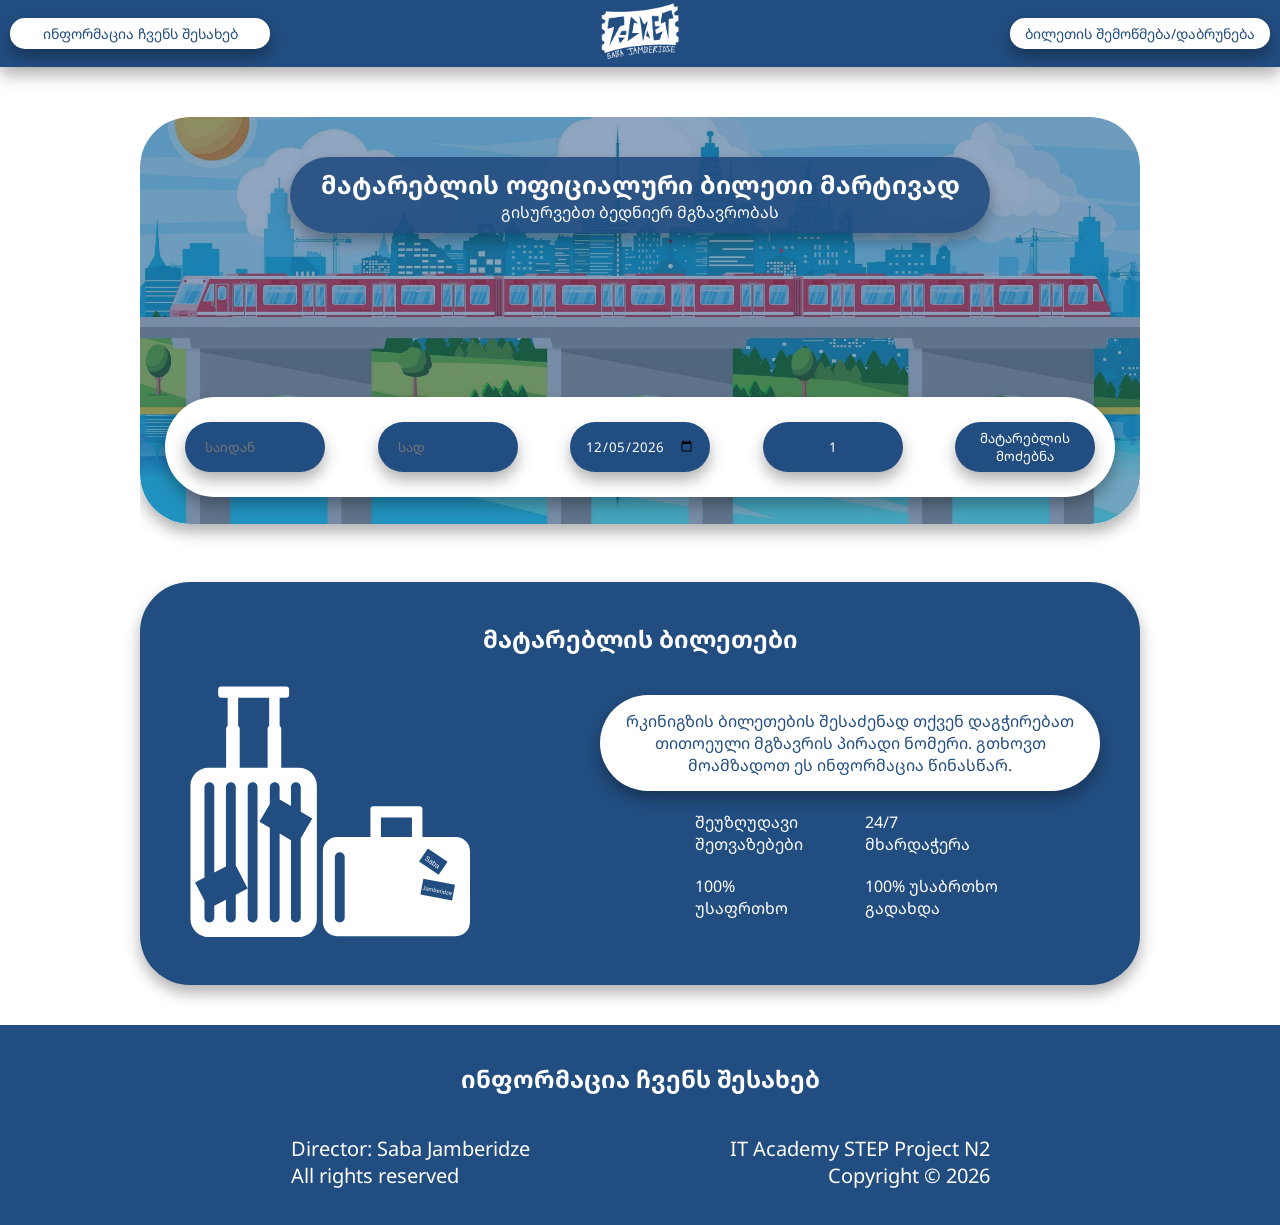
==== index.html @ 55eda891 "first commit" ====
<!DOCTYPE html>
<!-- index.html — მთავარი გვერდი: მატარებლის ბილეთის ძიების ფორმა (საიდან, სად, თარიღი, მგზავრების რაოდენობა) -->
<html lang="en">
<head>
    <!-- ბაზური meta და ფონტები -->
    <meta charset="UTF-8">
    <meta name="viewport" content="width=device-width, initial-scale=1.0">
    <title>go</title>
    <!-- Font Awesome — ხატულები; style-for-all — გლობალური სტილები; index — ამ გვერდის სტილები -->
    <link rel="stylesheet" href="https://cdnjs.cloudflare.com/ajax/libs/font-awesome/7.0.1/css/all.min.css">
    <link rel="stylesheet" href="./css/style-for-all.css">
    <link rel="stylesheet" href="./css/index.css">
</head>
<body>
    <!-- ნავიგაცია: ფიქსირებული ზედა ზოლი, ლინკები და burger მენიუ მობილურზე -->
    <nav class="shadow">
        <a href="#footer" class="nav-link shadow">ინფორმაცია ჩვენს შესახებ</a>
        <a href="./index.html" class="logo"><img src="./PNG-SVG/TICKET2.svg" alt="ლოგო"></a>
        <a href="./ticket-check.html" class="nav-link shadow">ბილეთის შემოწმება/დაბრუნება</a>

        <!-- burger მენიუ — მობილურ ეკრანებზე გამოჩნდება, დესკტოპზე დამალული -->
        <div class="burger">
            <span id="burgerIco"><i class="fa-solid fa-bars"></i></span>
            <div id="burgerNav" class="burger-cont ">
                <span id="burgerIcoX"><i class="fa-solid fa-x"></i></span>
                <div>
                    <a class="burger-a shadow" href="./index.html" class="logo"><img src="./PNG-SVG/TICKET.svg" alt=""></a>
                    <a id="closeNav" class="burger-a shadow" href="#footer">ინფორმაცია ჩვენს შესახებ</a>
                    <a class="burger-a shadow" href="./ticket-check.html">ბილეთის შემოწმება/დაბრუნება</a> 
                </div>
                <div class="ear"></div>
            </div>
        </div>

    </nav>
    <!-- nav-cont — ცარიელი div, რომელიც იკავებს ადგილს fixed nav-ის ქვეშ და main არ გადაიფარება -->
    <div class="nav-cont"></div>

    <main>
        <!-- პირველი სექცია: ჰერო სურათი, სათაური და ძიების ფორმა -->
        <section class="first-section">
            <div class="first-section-cont">
                <!-- index-img — ჰერო სურათი; color — გადაფარვა -->
                <div class="index-img shadow">
                    <img src="./PNG-SVG/Train.jpg" alt="მატარებელი">
                    <div class="color"></div>
                </div>
                <div class="title-h1 shadow">
                    <h1>მატარებლის ოფიციალური ბილეთი მარტივად</h1>
                    <p>გისურვებთ ბედნიერ მგზავრობას</p>
                </div>
                <!-- form-cont — ძიების ფორმა: საიდან, სად, თარიღი, მგზავრების რაოდენობა -->
                <div class="form-cont">
                    <form action="" class="shadow" id="indexForm">
                        <!-- from-to — გამგზავრების ქალაქის dropdown (formChooser) -->
                        <div class="from-to shadow">
                            <div class="from-to-cont">
                                <div class="from-to-1 pointer" id="formChooser">
                                    <span><i class="fa-solid fa-house"></i></span>
                                    <input class="pointer" type="text" name="from" id="from" placeholder="საიდან" readonly required>
                                </div>
                                <div class="from-to-2 slide" id="formChooserConteiner">
                                    <span class="pointer" id="tbilisiFrom">თბილისი</span>
                                    <span class="pointer" id="batumiFrom">ბათუმი</span>
                                    <span class="pointer" id="potiFrom">ფოთი</span>
                                </div>
                            </div>
                        </div>
                        <!-- from-to — დანიშნულების ქალაქის dropdown (toChooser) -->
                        <div class="from-to shadow">
                            <div class="from-to-cont pointer" id="toChooser">
                                <div class="from-to-1">
                                    <span><i class="fa-solid fa-location-dot"></i></span>
                                    <input class="pointer" type="text" name="to" id="to" placeholder="სად" readonly required>
                                </div>
                                <div class="from-to-2 slide" id="toChooserConteiner">
                                    <span class="pointer" id="tbilisiTo">თბილისი</span>
                                    <span class="pointer" id="batumiTo">ბათუმი</span>
                                    <span class="pointer" id="potiTo">ფოთი</span>
                                </div>
                            </div>
                        </div>
                        <!-- date — მგზავრობის თარიღი; number-of-passengers-div — მგზავრების +/- ღილაკები -->
                        <input type="date" name="date" id="date" class="date pointer shadow" required>
                        <div class="number-of-passengers-div shadow">
                            <span  id="minusNumbers"><i class="fa-solid fa-minus"></i></span>
                            <input type="number" name="number" id="number" value="1" required>
                            <span id="plusNumbers"><i class="fa-solid fa-plus"></i></span>
                        </div>
                        <button class="shadow pointer">მატარებლის მოძებნა</button>
                    </form>
                </div>
            </div>
        </section>
        <!-- second-section — ინფორმაცია ბილეთების შესაძენად (პირადი ნომერი და სარგებელი) -->
        <section class="second-section ">
            <div class="second-section-cont shadow">
                <h2>მატარებლის ბილეთები</h2>
                <div class="info">
                    <img src="./PNG-SVG/Luggage2.svg" alt="">
                    <div class="info-text" >
                        <p class="p1 shadow">რკინიგზის ბილეთების შესაძენად თქვენ დაგჭირებათ თითოეული მგზავრის პირადი ნომერი. გთხოვთ მოამზადოთ ეს ინფორმაცია წინასწარ.</p>
                        <div class="info-text-2 ">
                            <div class="cont">
                                <span class="span-borom-m">
                                    <i class="fa-solid fa-envelope-open"></i>
                                    <p>შეუზღუდავი შეთვაზებები</p>
                                </span>
                                <span>
                                    <i class="fa-solid fa-anchor-circle-check"></i>
                                    <p>100% <br>უსაფრთხო</p>
                                </span>
                            </div>
                            <div class="cont">
                                <span class="span-borom-m">
                                    <i class="fa-solid fa-clock"></i>
                                    <p>24/7 <br> მხარდაჭერა</p>
                                </span>
                                <span>
                                    <i class="fa-solid fa-dollar-sign"></i>
                                    <p>100% უსაბრთხო გადახდა</p>
                                </span>
                            </div>
                        </div>
                    </div>
                </div>
            </div>
        </section>
    </main>

    <!-- footer — კონტაქტი, საავტორო უფლებები; id="footer" საჭიროა nav-ის ლინკისთვის -->
    <footer id="footer">
        <h2>ინფორმაცია ჩვენს შესახებ</h1>
        <div class="footer-cont">
            <div>
                <p>Director: Saba Jamberidze</p>
                <p>All rights reserved</p>
            </div>
            <div>
                <p class="footer-p-2">IT Academy STEP Project N2</p>
                <p class="footer-p-2">Copyright © 2026</p>
            </div>
        </div>
    </footer>

    <!-- script-nav.js — burger მენიუ და loading overlay; index.js — ფორმის ლოგიკა -->
    <script src="./js/script-nav.js"></script>
    <script src="./js/index.js"></script>
</body>
</html>
---- css/style-for-all.css ----
@font-face {
  font-family: geo;
  src: url(./fonts/NotoSansGeorgian-VariableFont_wdth\,wght.ttf);
}
* {
  margin: 0;
  padding: 0;
  box-sizing: border-box;
  font-family: geo;
}

html {
  scroll-behavior: smooth;
}

nav {
  background-color: #224d80;
  display: flex;
  align-items: center;
  justify-content: space-between;
  position: fixed;
  z-index: 100;
}
nav img {
  width: 80px;
}
nav .nav-link {
  color: #224d80;
  background-color: white;
  padding: 6px 10px;
  margin: 10px;
  border-radius: 15px;
  text-decoration: none;
  font-size: 14px;
  width: 260px;
  text-align: center;
}
nav span, nav .burger {
  display: none;
}

.nav-cont, nav {
  width: 100%;
  height: 67px;
}

footer {
  width: 100%;
  height: 200px;
  padding: 20px;
  width: 100%;
  background-color: #224d80;
  color: white;
  display: flex;
  flex-direction: column;
  justify-content: center;
  gap: 20px;
}
footer h2 {
  text-align: center;
  margin-bottom: 20px;
}
footer .footer-cont {
  display: flex;
  justify-content: center;
  gap: 200px;
}
footer .footer-cont p {
  font-size: 20px;
}
footer .footer-cont .footer-p-2 {
  text-align: right;
}

.shadow {
  box-shadow: 0px 8px 15px rgba(0, 0, 0, 0.304);
}

.pointer {
  cursor: pointer;
}

main, .burger-cont {
  opacity: 0;
  animation: fadeInGlobal 0.5s ease forwards;
}

@keyframes fadeInGlobal {
  from {
    opacity: 0;
  }
  to {
    opacity: 1;
  }
}
.slide {
  transform-origin: top;
  transform: scaleY(0);
  animation: growDown 0.4s ease forwards;
}

@keyframes growDown {
  from {
    transform: scaleY(0);
  }
  to {
    transform: scaleY(1);
  }
}
main {
  padding: 0 10px;
}

input[type=number]::-webkit-inner-spin-button {
  -webkit-appearance: none;
}

input:focus {
  outline: none;
}

@media (max-width: 767px) {
  nav .nav-link, nav .nav-link {
    display: none;
  }
  nav {
    width: 100%;
    padding: 10px 25px;
    height: auto;
  }
  nav span {
    display: block;
    color: white;
    font-size: 25px;
  }
  nav img {
    width: 80px;
  }
  nav .burger {
    display: block;
    color: white;
  }
  nav .burger .burger-cont {
    display: none;
    justify-content: space-between;
    justify-content: center;
    flex-direction: column;
    position: fixed;
    top: 0;
    left: 0;
    width: 100%;
    height: 100vh;
    background-color: rgba(34, 76, 128, 0.9254901961);
  }
  nav .burger .burger-cont span {
    height: 81.38px;
    width: 100%;
    text-align: right;
    padding: 10px 25px;
    display: flex;
    align-items: center;
    justify-content: flex-end;
    background-color: #fff;
    color: #224d80;
  }
  nav .burger .burger-cont div {
    display: flex;
    flex-direction: column;
    align-items: center;
    justify-content: center;
    height: 80%;
    gap: 30px;
  }
  nav .burger .burger-cont div a {
    color: #224d80;
    background-color: white;
    padding: 15px 20px;
    border-radius: 50px;
    text-decoration: none;
    font-size: 16px;
  }
  nav .burger .burger-cont .ear {
    height: 81.38px;
    background-color: #fff;
  }
  .nav-cont {
    height: 81.38px;
  }
  footer {
    height: 100%;
  }
  footer h2 {
    font-size: 30px;
    margin-top: 20px;
  }
  footer .footer-cont {
    flex-direction: column;
    gap: 0;
  }
  footer .footer-cont p, footer .footer-cont .footer-p-2 {
    text-align: center;
    margin: 20px;
    font-size: 25px;
  }
  main {
    padding: 0 10px;
  }
}/*# sourceMappingURL=style-for-all.css.map */
---- css/index.css ----
main {
  display: flex;
  align-items: center;
  flex-direction: column;
}
main .first-section {
  overflow: hidden;
  width: 100%;
  display: flex;
  justify-content: center;
}
main .first-section .first-section-cont {
  margin-top: 50px;
  border-radius: 50px;
  position: relative;
  height: 465px;
  width: 1000px;
  overflow: hidden;
}
main .first-section .first-section-cont .title-h1 {
  top: 40px;
  display: flex;
  flex-direction: column;
  align-items: center;
  width: 700px;
  left: calc(50% - 350px);
  position: absolute;
  background-color: rgba(34, 77, 128, 0.8941176471);
  color: white;
  padding: 10px 20px;
  border-radius: 50px;
}
main .first-section .first-section-cont .title-h1 h1 {
  font-size: 25px;
}
main .first-section .first-section-cont .index-img {
  overflow: hidden;
  border-radius: 50px;
  width: 100%;
  height: 407.19px;
  position: relative;
}
main .first-section .first-section-cont .index-img img {
  top: -60px;
  position: absolute;
  width: 100%;
  width: 1000px;
  border-radius: 50px;
}
main .first-section .first-section-cont .index-img .color {
  position: absolute;
  width: 100%;
  height: 100%;
  background-color: #224d80;
  opacity: 0.5;
  top: -60px;
  width: 1000px;
  height: 467.19px;
  border-radius: 50px;
}
main .first-section .first-section-cont .form-cont {
  top: 280px;
  width: 100%;
  position: absolute;
  display: flex;
  flex-direction: column;
  align-items: center;
  padding: 0 20px;
}
main .first-section .first-section-cont .form-cont form {
  background-color: white;
  border-radius: 50px;
  height: 100px;
  width: 100%;
  max-width: 950px;
  padding: 20px;
  display: flex;
  align-items: center;
  justify-content: space-between;
  gap: 5px;
}
main .first-section .first-section-cont .form-cont form .from-to, main .first-section .first-section-cont .form-cont form .date, main .first-section .first-section-cont .form-cont form .number-of-passengers-div, main .first-section .first-section-cont .form-cont form button {
  width: 100%;
  max-width: 140px;
  height: 50px;
  border: none;
  background-color: #224d80;
  color: white;
  border-radius: 50px;
}
main .first-section .first-section-cont .form-cont form .from-to input, main .first-section .first-section-cont .form-cont form .date input, main .first-section .first-section-cont .form-cont form .number-of-passengers-div input, main .first-section .first-section-cont .form-cont form button input {
  padding: 5px;
  border: none;
  background: none;
  color: white;
}
main .first-section .first-section-cont .form-cont form .from-to {
  position: relative;
}
main .first-section .first-section-cont .form-cont form .from-to .from-to-cont {
  position: absolute;
  width: 100%;
  padding: 5px;
  top: 6px;
  display: flex;
  flex-direction: column;
  align-items: center;
  justify-content: space-between;
  gap: 20px;
}
main .first-section .first-section-cont .form-cont form .from-to .from-to-cont .from-to-1 {
  padding: 0 10px;
}
main .first-section .first-section-cont .form-cont form .from-to .from-to-cont .from-to-1 span {
  font-size: 15px;
  -webkit-user-select: none;
     -moz-user-select: none;
          user-select: none;
}
main .first-section .first-section-cont .form-cont form .from-to .from-to-cont .from-to-1 input {
  width: 73%;
  max-width: 150px;
}
main .first-section .first-section-cont .form-cont form .from-to .from-to-cont .from-to-1 input:focus {
  outline: none;
}
main .first-section .first-section-cont .form-cont form .from-to .from-to-cont .from-to-2 {
  display: none;
  background-color: #224d80;
  color: white;
  flex-direction: column;
  align-items: center;
  justify-content: space-between;
  gap: 5px;
  border-radius: 16px;
  padding: 10px;
  width: 120px;
}
main .first-section .first-section-cont .form-cont form .from-to .from-to-cont .from-to-2 .from-to-x {
  display: none;
}
main .first-section .first-section-cont .form-cont form .date {
  padding: 0 15px;
}
main .first-section .first-section-cont .form-cont form .number-of-passengers-div {
  display: flex;
  align-items: center;
  justify-content: space-between;
  padding: 0 20px;
}
main .first-section .first-section-cont .form-cont form .number-of-passengers-div span {
  font-size: 15px;
  cursor: pointer;
  -webkit-user-select: none;
     -moz-user-select: none;
          user-select: none;
}
main .first-section .first-section-cont .form-cont form .number-of-passengers-div input {
  width: 100%;
  max-width: 50px;
  text-align: center;
  border: none;
}
main .second-section {
  margin-bottom: 40px;
}
main .second-section .second-section-cont {
  width: 100%;
  max-width: 1000px;
  background-color: #224d80;
  border-radius: 50px;
  color: white;
  padding: 40px;
  text-align: center;
}
main .second-section .second-section-cont h2 {
  margin-bottom: 20px;
}
main .second-section .second-section-cont .info {
  display: flex;
  justify-content: center;
  gap: 120px;
}
main .second-section .second-section-cont .info img {
  width: 100%;
  max-width: 300px;
}
main .second-section .second-section-cont .info .info-text {
  width: 100%;
  max-width: 500px;
}
main .second-section .second-section-cont .info .info-text .p1 {
  margin: 20px 0;
  color: #224d80;
  background-color: white;
  border-radius: 50px;
  padding: 15px;
}
main .second-section .second-section-cont .info .info-text .info-text-2 {
  display: flex;
  justify-content: center;
  gap: 10px;
}
main .second-section .second-section-cont .info .info-text .info-text-2 .cont span {
  display: flex;
  align-items: center;
  gap: 10px;
}
main .second-section .second-section-cont .info .info-text .info-text-2 .cont span i {
  font-size: 20px;
}
main .second-section .second-section-cont .info .info-text .info-text-2 .cont span p {
  width: 100%;
  max-width: 150px;
  text-align: left;
}
main .second-section .second-section-cont .info .info-text .info-text-2 .cont .span-borom-m {
  margin-bottom: 20px;
}

@media (max-width: 767px) {
  main .first-section {
    overflow: visible;
  }
  main .first-section .first-section-cont {
    height: 790px;
    width: 100%;
    margin: 28px 0;
  }
  main .first-section .first-section-cont .title-h1 {
    box-shadow: none;
    display: flex;
    gap: 20px;
    background: none;
    width: auto;
    left: calc(50% - 150px);
    padding: 0;
    width: 300px;
  }
  main .first-section .first-section-cont .title-h1 h1 {
    text-align: center;
    font-size: 20px;
  }
  main .first-section .first-section-cont .index-img {
    height: 240px;
  }
  main .first-section .first-section-cont .index-img .color {
    opacity: 0.6;
  }
  main .first-section .first-section-cont .form-cont {
    top: 270px;
    padding: 0;
  }
  main .first-section .first-section-cont .form-cont form {
    flex-direction: column;
    height: auto;
    padding: 50px;
    background-color: #224d80;
  }
  main .first-section .first-section-cont .form-cont form .date {
    padding: 0 20px;
  }
  main .first-section .first-section-cont .form-cont form .from-to, main .first-section .first-section-cont .form-cont form .date, main .first-section .first-section-cont .form-cont form .number-of-passengers-div, main .first-section .first-section-cont .form-cont form button {
    width: 100%;
    max-width: none;
    margin: 10px 0;
    height: 60px;
    background-color: white;
    color: #224d80;
  }
  main .first-section .first-section-cont .form-cont form .number-of-passengers-div input {
    color: #224d80;
  }
  main .first-section .first-section-cont .form-cont form .from-to .from-to-cont {
    top: 10px;
  }
  main .first-section .first-section-cont .form-cont form .from-to .from-to-cont .from-to-1 {
    width: 100%;
    display: flex;
    align-items: center;
    justify-content: space-between;
    padding: 0 20px;
  }
  main .first-section .first-section-cont .form-cont form .from-to .from-to-cont .from-to-1 input {
    text-align: right;
    color: #224d80;
  }
  main .first-section .first-section-cont .form-cont form .from-to .from-to-cont .from-to-2 {
    display: none;
    position: fixed;
    bottom: 0;
    left: 0;
    gap: 0;
    padding: 0;
    background-color: rgba(0, 0, 0, 0.721);
    color: #224d80;
    width: 100%;
    border-radius: 0;
    height: 100%;
    justify-content: end;
    font-size: 20px;
  }
  main .first-section .first-section-cont .form-cont form .from-to .from-to-cont .from-to-2 .from-to-x {
    display: block;
  }
  main .first-section .first-section-cont .form-cont form .from-to .from-to-cont .from-to-2 span {
    padding: 20px;
    background-color: white;
    width: 100%;
    margin: 0;
    text-align: center;
  }
  main .second-section {
    margin-bottom: 28px;
  }
  main .second-section .second-section-cont {
    width: calc(100vw - 20px);
  }
  main .second-section .second-section-cont .info img {
    display: none;
  }
  main .second-section .second-section-cont .info .info-text .info-text-2 {
    flex-direction: column;
    gap: 0;
  }
  main .second-section .second-section-cont .info .info-text .info-text-2 .cont span {
    margin: 20px 0;
    justify-content: space-between;
  }
  main .second-section .second-section-cont .info .info-text .info-text-2 .cont span p {
    text-align: end;
  }
  main .second-section .second-section-cont .info .info-text .info-text-2 .cont .span-borom-m {
    margin-bottom: 0px;
  }
}/*# sourceMappingURL=index.css.map */
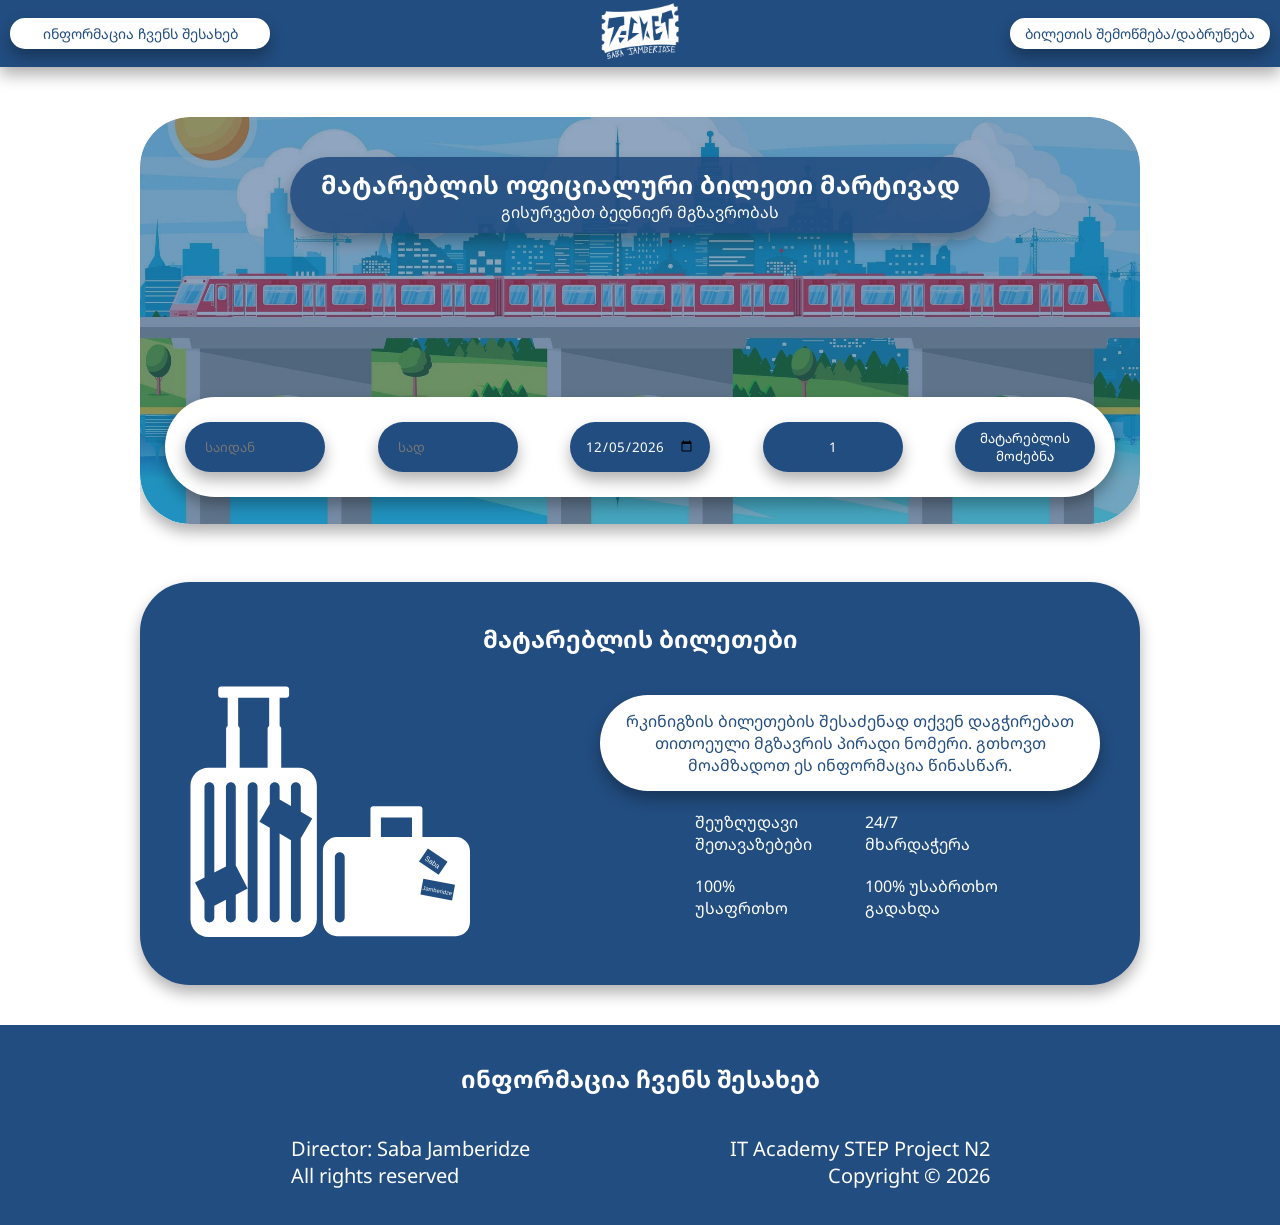
==== commit a3b72763: "last changes" ====
--- a/index.html
+++ b/index.html
@@ -1,17 +1,18 @@
 <!DOCTYPE html>
-<!-- index.html — მთავარი გვერდი: მატარებლის ბილეთის ძიების ფორმა (საიდან, სად, თარიღი, მგზავრების რაოდენობა) -->
 <html lang="en">
 <head>
-    <!-- ბაზური meta და ფონტები -->
     <meta charset="UTF-8">
     <meta name="viewport" content="width=device-width, initial-scale=1.0">
-    <title>go</title>
-    <!-- Font Awesome — ხატულები; style-for-all — გლობალური სტილები; index — ამ გვერდის სტილები -->
+    <title>Saba's Railway</title>
+    <link rel="icon" tipe="svg" href="./PNG-SVG/TICKET2.svg">
     <link rel="stylesheet" href="https://cdnjs.cloudflare.com/ajax/libs/font-awesome/7.0.1/css/all.min.css">
     <link rel="stylesheet" href="./css/style-for-all.css">
     <link rel="stylesheet" href="./css/index.css">
 </head>
 <body>
+    <!-- https://railway.stepprojects.ge/swagger/index.html -->
+    <!-- ბოლო!!!!!!!!! -->
+
     <!-- ნავიგაცია: ფიქსირებული ზედა ზოლი, ლინკები და burger მენიუ მობილურზე -->
     <nav class="shadow">
         <a href="#footer" class="nav-link shadow">ინფორმაცია ჩვენს შესახებ</a>
@@ -104,7 +105,7 @@
                             <div class="cont">
                                 <span class="span-borom-m">
                                     <i class="fa-solid fa-envelope-open"></i>
-                                    <p>შეუზღუდავი შეთვაზებები</p>
+                                    <p>შეუზღუდავი შეთავაზებები</p>
                                 </span>
                                 <span>
                                     <i class="fa-solid fa-anchor-circle-check"></i>
--- a/css/style-for-all.css
+++ b/css/style-for-all.css
@@ -107,6 +107,14 @@
     transform: scaleY(1);
   }
 }
+@media (max-width: 767px) {
+  .slide {
+    transform-origin: top;
+    transform: none;
+    opacity: 0;
+    animation: fadeInGlobal 0.3s ease forwards;
+  }
+}
 main {
   padding: 0 10px;
 }
